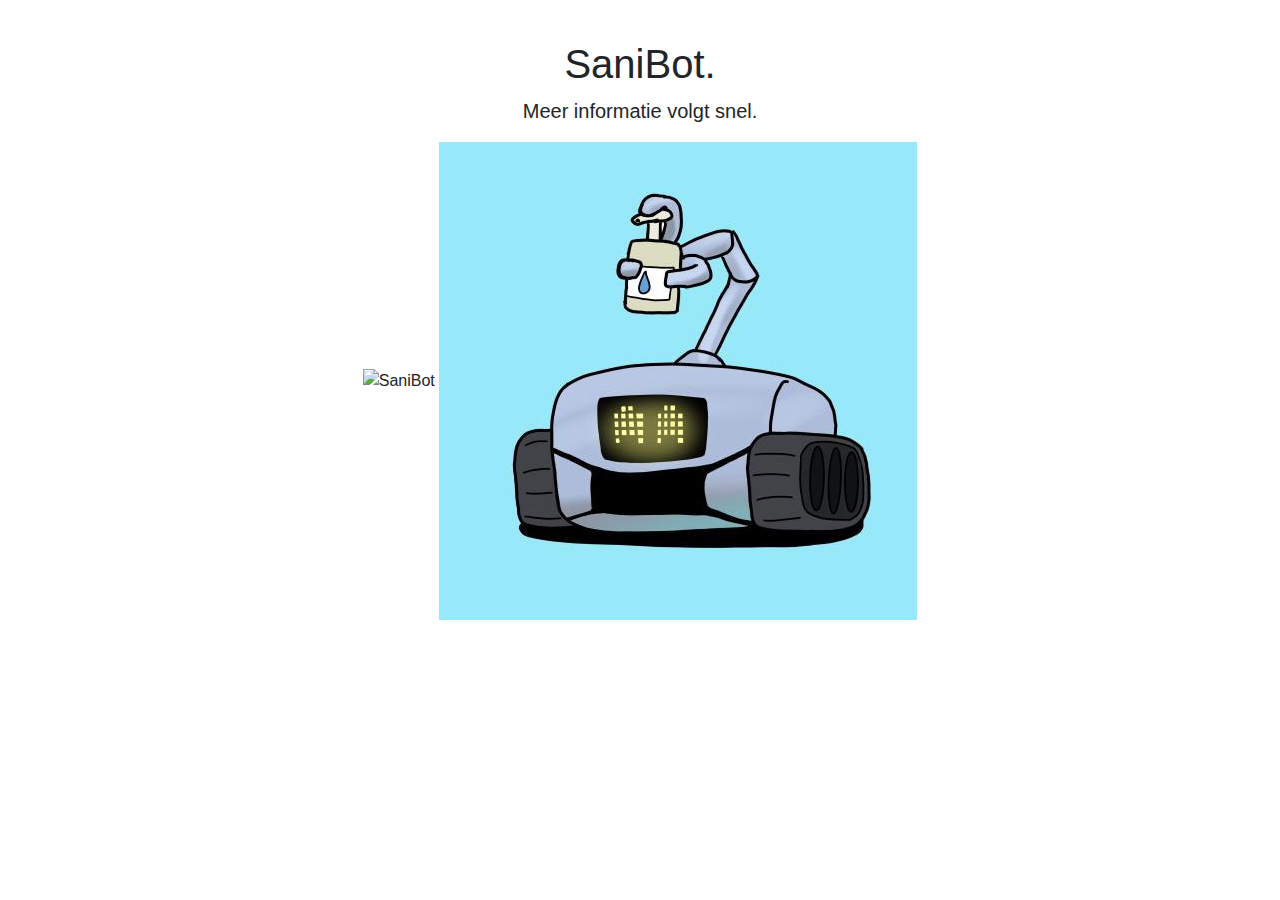
==== index.html @ 1c16d026 "Update index.html" ====
<!doctype html>
<html lang="en">
  <head>
    <meta charset="utf-8">
    <meta name="viewport" content="width=device-width, initial-scale=1, shrink-to-fit=no">
    <link rel="icon" href="sani.png">

    <title>SaniBot</title>
    
    <link href="https://cdn.jsdelivr.net/npm/bootstrap@4.6.0/dist/css/bootstrap.min.css" rel="stylesheet">

    <link href="style.css" rel="stylesheet">
  </head>

  <body class="text-center">

    <div class="cover-container d-flex h-100 p-3 mx-auto flex-column">

      <main role="main" class="inner cover">
      	<br>
        <h1 class="cover-heading">SaniBot.</h1>
        <p class="lead">Meer informatie volgt snel.</p>
        <img src="https://raw.githubusercontent.com/sanirobotics/sanirobotics.github.io/main/sani.png" alt="SaniBot" class="img-fluid" >
        <img src="sani.png" alt="SaniBot" class="img-fluid" >
      </main>
      
    </div>


    <!-- Bootstrap core JavaScript
    ================================================== -->
    <!-- Placed at the end of the document so the pages load faster -->
    <script src="https://code.jquery.com/jquery-3.2.1.slim.min.js" integrity="sha384-KJ3o2DKtIkvYIK3UENzmM7KCkRr/rE9/Qpg6aAZGJwFDMVNA/GpGFF93hXpG5KkN" crossorigin="anonymous"></script>
    <script src="https://cdnjs.cloudflare.com/ajax/libs/popper.js/2.9.2/umd/popper.min.js"></script>
    <script src="https://cdn.jsdelivr.net/npm/bootstrap@4.6.0/dist/js/bootstrap.min.js"></script>
  </body>
</html>
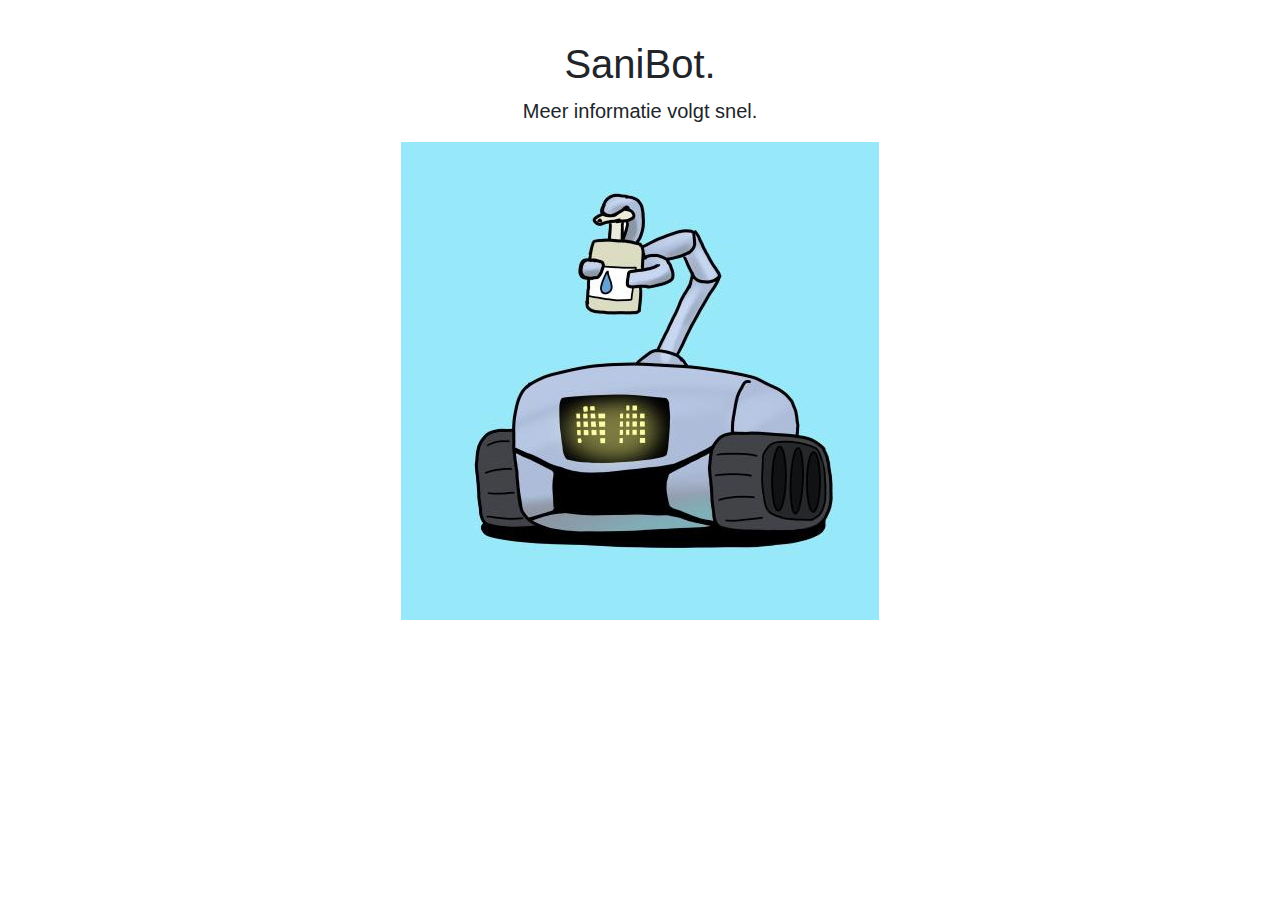
==== commit 36c90b6f: "Update index.html" ====
--- a/index.html
+++ b/index.html
@@ -20,7 +20,6 @@
       	<br>
         <h1 class="cover-heading">SaniBot.</h1>
         <p class="lead">Meer informatie volgt snel.</p>
-        <img src="https://raw.githubusercontent.com/sanirobotics/sanirobotics.github.io/main/sani.png" alt="SaniBot" class="img-fluid" >
         <img src="sani.png" alt="SaniBot" class="img-fluid" >
       </main>
       
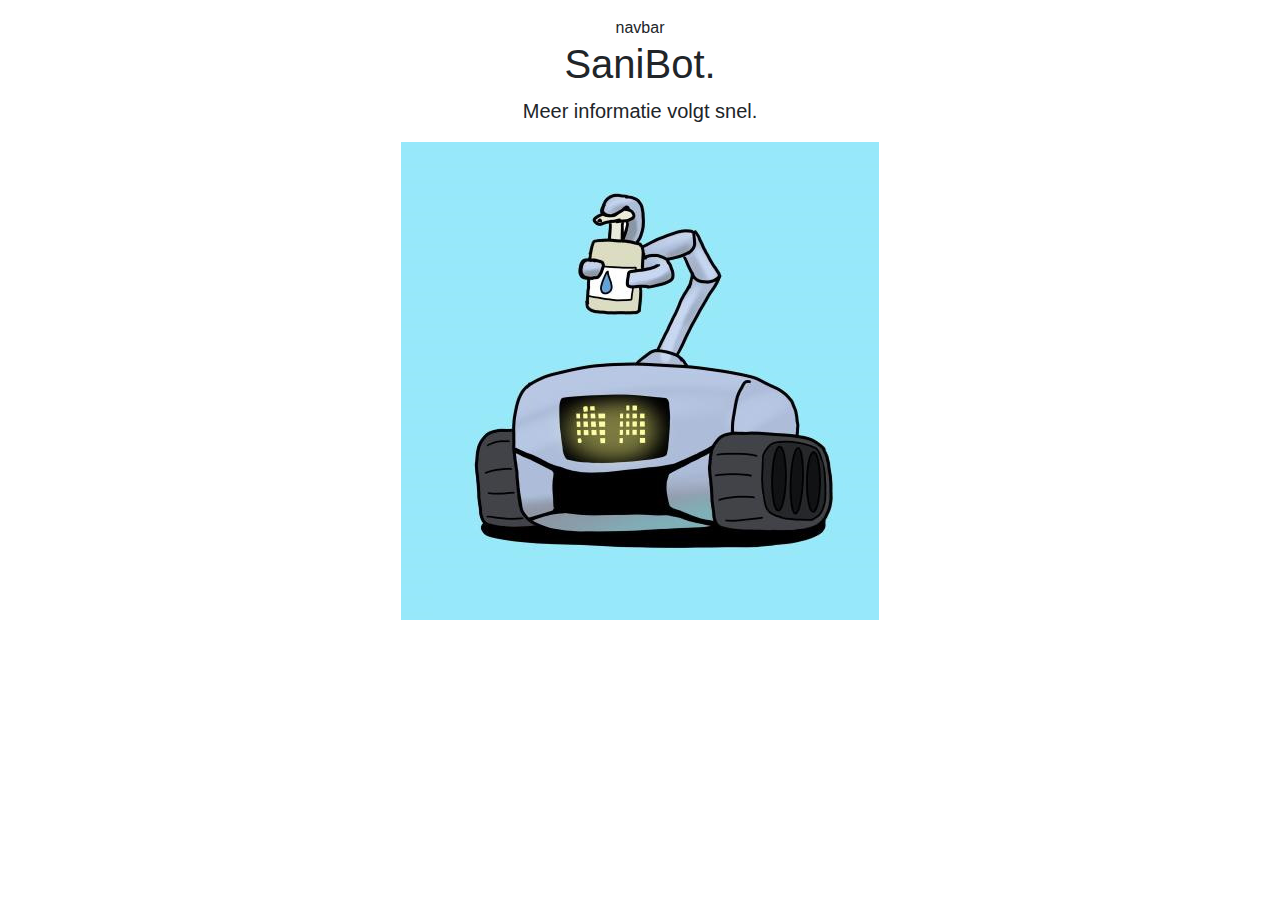
==== commit 6847170f: "Update index.html" ====
--- a/index.html
+++ b/index.html
@@ -17,6 +17,7 @@
     <div class="cover-container d-flex h-100 p-3 mx-auto flex-column">
 
       <main role="main" class="inner cover">
+        navbar
       	<br>
         <h1 class="cover-heading">SaniBot.</h1>
         <p class="lead">Meer informatie volgt snel.</p>
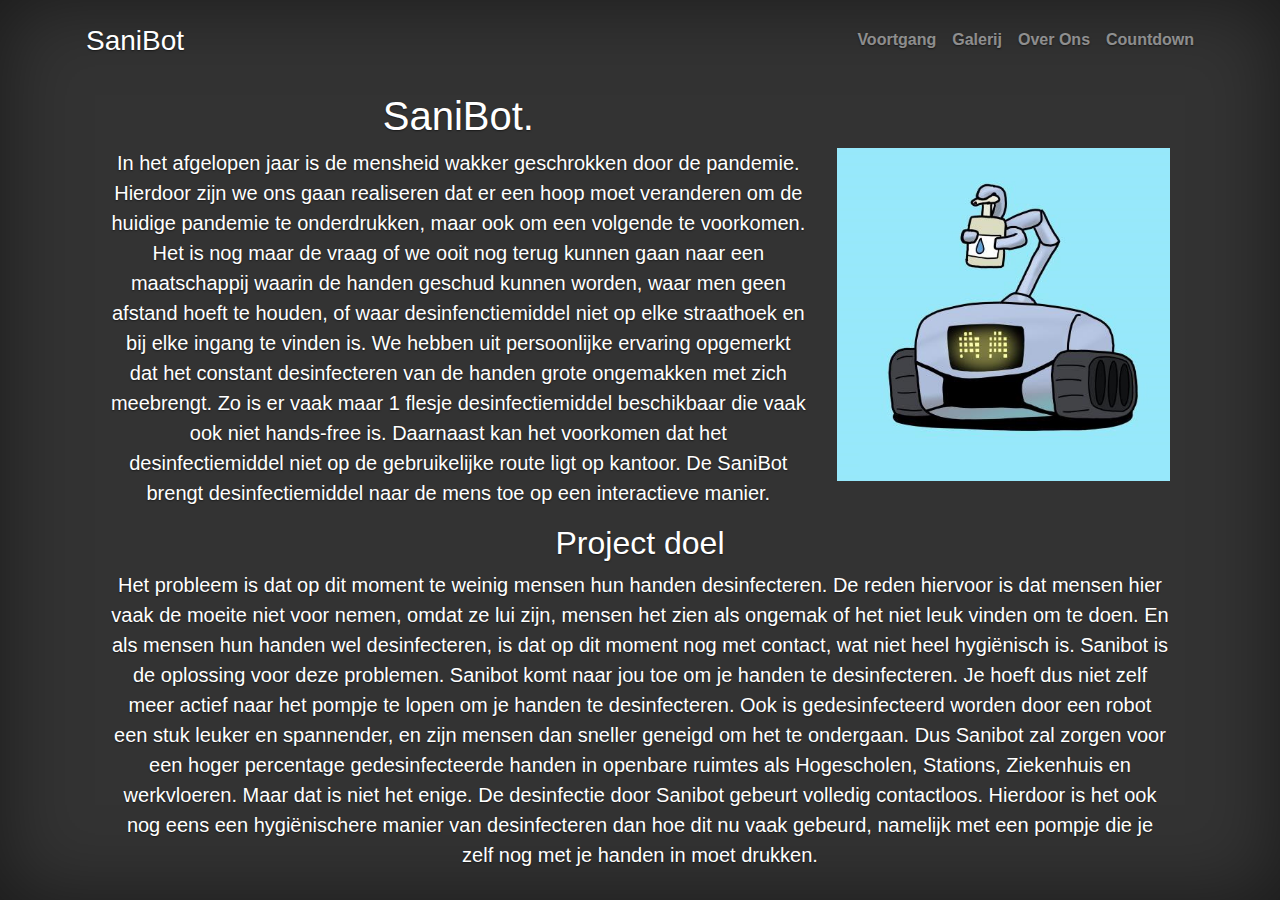
==== commit 5b3b3898: "Update index.html" ====
--- a/index.html
+++ b/index.html
@@ -1,10 +1,9 @@
 <!doctype html>
-<html lang="en">
+<html lang="nl">
   <head>
     <meta charset="utf-8">
     <meta name="viewport" content="width=device-width, initial-scale=1, shrink-to-fit=no">
     <link rel="icon" href="sani.png">
-
     <title>SaniBot</title>
     
     <link href="https://cdn.jsdelivr.net/npm/bootstrap@4.6.0/dist/css/bootstrap.min.css" rel="stylesheet">
@@ -14,22 +13,61 @@
 
   <body class="text-center">
 
-    <div class="cover-container d-flex h-100 p-3 mx-auto flex-column">
+    <div class="container-md d-flex h-100 p-3 mx-auto flex-column">
+		<header class="masthead mb-auto">
+			<div class="inner">
+				<h3><a class="masthead-brand" href="/">SaniBot</a></h3>
+			  <nav class="nav nav-masthead justify-content-center">
+				<a class="nav-link" href="/voortgang.html">Voortgang</a>
+				<a class="nav-link" href="/galerij.html">Galerij</a>
+				<a class="nav-link" href="/over-ons.html">Over Ons</a>
+				<a class="nav-link" href="/countdown.html">Countdown</a>
+			  </nav>
+			</div>
+		</header>
 
       <main role="main" class="inner cover">
-        navbar
-      	<br>
-        <h1 class="cover-heading">SaniBot.</h1>
-        <p class="lead">Meer informatie volgt snel.</p>
-        <img src="sani.png" alt="SaniBot" class="img-fluid" >
+	  
+		<div class="row">
+			<div class="col-md-8">
+				<h1 class="cover-heading">SaniBot.</h1>
+			</div>
+		</div>
+		<div class="row">
+			<div class="col-md-8">
+				<p class="lead">
+				In het afgelopen jaar is de mensheid wakker geschrokken door de pandemie. Hierdoor zijn we ons gaan realiseren dat er een hoop moet veranderen om de huidige pandemie te onderdrukken, maar ook om een volgende te voorkomen. Het is nog maar de vraag of we ooit nog terug kunnen gaan naar een maatschappij waarin de handen geschud kunnen worden, waar men geen afstand hoeft te houden, of waar desinfenctiemiddel niet op elke straathoek en bij elke ingang te vinden is. We hebben uit persoonlijke ervaring opgemerkt dat het constant desinfecteren van de handen grote ongemakken met zich meebrengt. Zo is er vaak maar 1 flesje desinfectiemiddel beschikbaar die vaak ook niet hands-free is. 
+				
+				Daarnaast kan het voorkomen dat het desinfectiemiddel niet op de gebruikelijke route ligt op kantoor. De SaniBot brengt desinfectiemiddel naar de mens toe op een interactieve manier.
+				</p>
+			</div>
+			
+			<div class="col-md-4">
+				<img src="sani.png" alt="SaniBot" class="img-fluid" >
+			</div>
+		</div>
+		
+		
+		<div class="row">
+			<div class="col-md-12">
+				<h2 class="cover-heading">Project doel</h2>
+			</div>
+		</div>
+		
+		<div class="row">
+			<div class="col-md-12">
+				<p class="lead">
+					Het probleem is dat op dit moment te weinig mensen hun handen desinfecteren. De reden hiervoor is dat mensen hier vaak de moeite niet voor nemen, omdat ze lui zijn, mensen het zien als ongemak of het niet leuk vinden om te doen. En als mensen hun handen wel desinfecteren, is dat op dit moment nog met contact, wat niet heel hygiënisch is. Sanibot is de oplossing voor deze problemen. Sanibot komt naar jou toe om je handen te desinfecteren. Je hoeft dus niet zelf meer actief naar het pompje te lopen om je handen te desinfecteren. Ook is gedesinfecteerd worden door een robot een stuk leuker en spannender, en zijn mensen dan sneller geneigd om het te ondergaan. Dus Sanibot zal zorgen voor een hoger percentage gedesinfecteerde handen in openbare ruimtes als Hogescholen, Stations, Ziekenhuis en werkvloeren. Maar dat is niet het enige. De desinfectie door Sanibot gebeurt volledig contactloos. Hierdoor is het ook nog eens een hygiënischere manier van desinfecteren dan hoe dit nu vaak gebeurd, namelijk met een pompje die je zelf nog met je handen in moet drukken. 
+				</p>
+			</div>
+		</div>
+		
+		
       </main>
       
     </div>
 
-
-    <!-- Bootstrap core JavaScript
-    ================================================== -->
-    <!-- Placed at the end of the document so the pages load faster -->
+	
     <script src="https://code.jquery.com/jquery-3.2.1.slim.min.js" integrity="sha384-KJ3o2DKtIkvYIK3UENzmM7KCkRr/rE9/Qpg6aAZGJwFDMVNA/GpGFF93hXpG5KkN" crossorigin="anonymous"></script>
     <script src="https://cdnjs.cloudflare.com/ajax/libs/popper.js/2.9.2/umd/popper.min.js"></script>
     <script src="https://cdn.jsdelivr.net/npm/bootstrap@4.6.0/dist/js/bootstrap.min.js"></script>
--- a/style.css
+++ b/style.css
@@ -0,0 +1,106 @@
+/*
+ * Globals
+ */
+
+/* Links */
+a,
+a:focus,
+a:hover {
+  color: #fff;
+}
+
+/* Custom default button */
+.btn-secondary,
+.btn-secondary:hover,
+.btn-secondary:focus {
+  color: #333;
+  text-shadow: none; /* Prevent inheritance from `body` */
+  background-color: #fff;
+  border: .05rem solid #fff;
+}
+
+
+/*
+ * Base structure
+ */
+
+html,
+body {
+  height: 100%;
+  background-color: #333;
+}
+
+body {
+  display: -ms-flexbox;
+  display: -webkit-box;
+  display: flex;
+  -ms-flex-pack: center;
+  -webkit-box-pack: center;
+  justify-content: center;
+  color: #fff;
+  text-shadow: 0 .05rem .1rem rgba(0, 0, 0, .5);
+  box-shadow: inset 0 0 5rem rgba(0, 0, 0, .5);
+}
+
+
+/*
+ * Header
+ */
+.masthead {
+  margin-bottom: 2rem !important;
+}
+
+.masthead-brand {
+  margin-bottom: 0;
+}
+
+.nav-masthead .nav-link {
+  padding: .25rem 0;
+  font-weight: 700;
+  color: rgba(255, 255, 255, .5);
+  background-color: transparent;
+  border-bottom: .25rem solid transparent;
+}
+
+.nav-masthead .nav-link:hover,
+.nav-masthead .nav-link:focus {
+  border-bottom-color: rgba(255, 255, 255, .25);
+}
+
+.nav-masthead .nav-link + .nav-link {
+  margin-left: 1rem;
+}
+
+.nav-masthead .active {
+  color: #fff;
+  border-bottom-color: #fff;
+}
+
+@media (min-width: 48em) {
+  .masthead-brand {
+    float: left;
+  }
+  .nav-masthead {
+    float: right;
+  }
+}
+
+
+/*
+ * Cover
+ */
+.cover {
+  padding: 0 1.5rem;
+}
+.cover .btn-lg {
+  padding: .75rem 1.25rem;
+  font-weight: 700;
+}
+
+
+/*
+ * Footer
+ */
+.mastfoot {
+  color: rgba(255, 255, 255, .5);
+}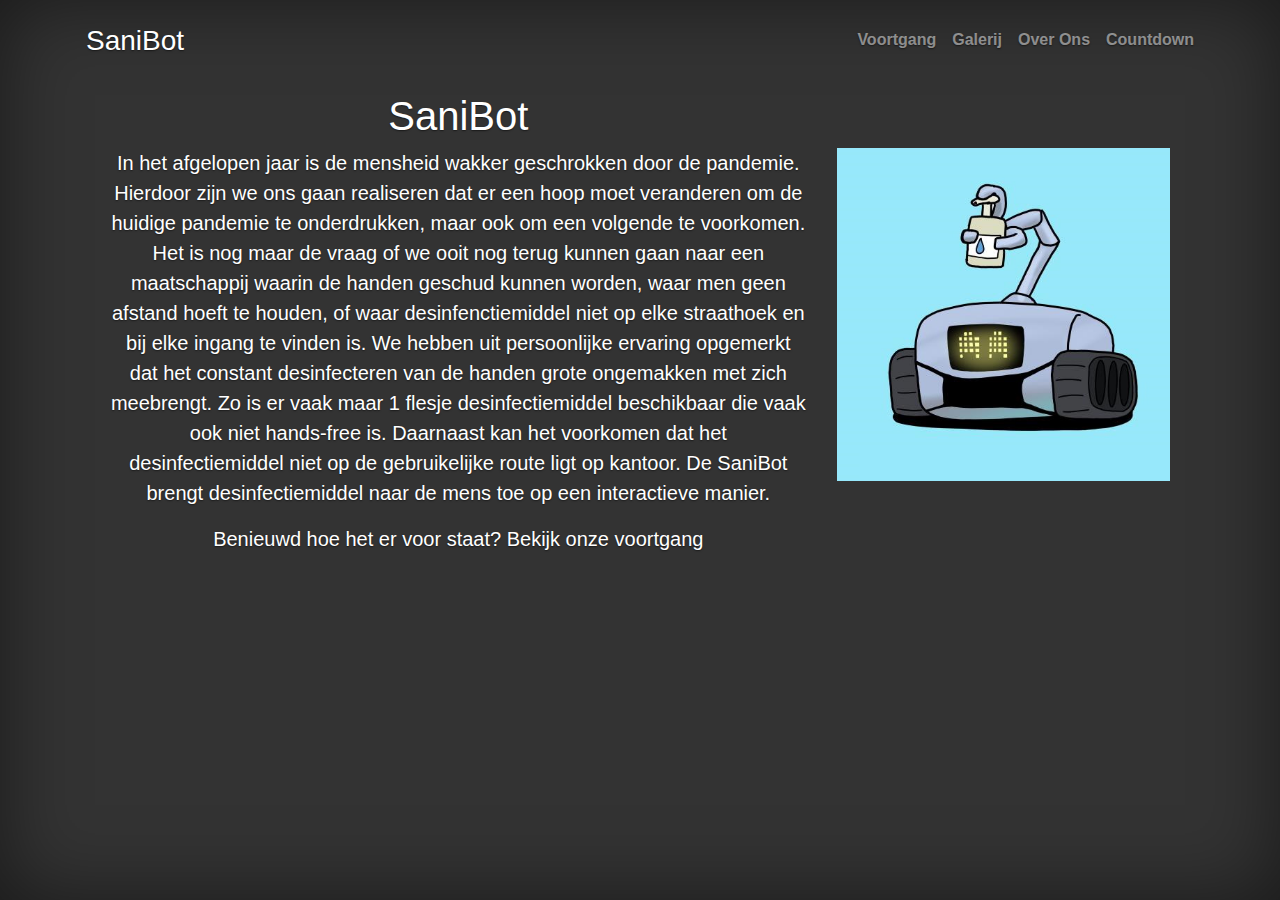
==== commit a88381f6: "Update index.html" ====
--- a/index.html
+++ b/index.html
@@ -30,7 +30,7 @@
 	  
 		<div class="row">
 			<div class="col-md-8">
-				<h1 class="cover-heading">SaniBot.</h1>
+				<h1 class="cover-heading">SaniBot</h1>
 			</div>
 		</div>
 		<div class="row">
@@ -40,26 +40,17 @@
 				
 				Daarnaast kan het voorkomen dat het desinfectiemiddel niet op de gebruikelijke route ligt op kantoor. De SaniBot brengt desinfectiemiddel naar de mens toe op een interactieve manier.
 				</p>
+				
+			<p class="lead center">
+				Benieuwd hoe het er voor staat? Bekijk onze <a href="/voortgang.html"><b>voortgang</b></a>
+			</p>
 			</div>
 			
 			<div class="col-md-4">
 				<img src="sani.png" alt="SaniBot" class="img-fluid" >
 			</div>
-		</div>
-		
-		
-		<div class="row">
-			<div class="col-md-12">
-				<h2 class="cover-heading">Project doel</h2>
-			</div>
-		</div>
-		
-		<div class="row">
-			<div class="col-md-12">
-				<p class="lead">
-					Het probleem is dat op dit moment te weinig mensen hun handen desinfecteren. De reden hiervoor is dat mensen hier vaak de moeite niet voor nemen, omdat ze lui zijn, mensen het zien als ongemak of het niet leuk vinden om te doen. En als mensen hun handen wel desinfecteren, is dat op dit moment nog met contact, wat niet heel hygiënisch is. Sanibot is de oplossing voor deze problemen. Sanibot komt naar jou toe om je handen te desinfecteren. Je hoeft dus niet zelf meer actief naar het pompje te lopen om je handen te desinfecteren. Ook is gedesinfecteerd worden door een robot een stuk leuker en spannender, en zijn mensen dan sneller geneigd om het te ondergaan. Dus Sanibot zal zorgen voor een hoger percentage gedesinfecteerde handen in openbare ruimtes als Hogescholen, Stations, Ziekenhuis en werkvloeren. Maar dat is niet het enige. De desinfectie door Sanibot gebeurt volledig contactloos. Hierdoor is het ook nog eens een hygiënischere manier van desinfecteren dan hoe dit nu vaak gebeurd, namelijk met een pompje die je zelf nog met je handen in moet drukken. 
-				</p>
-			</div>
+			
+			
 		</div>
 		
 		
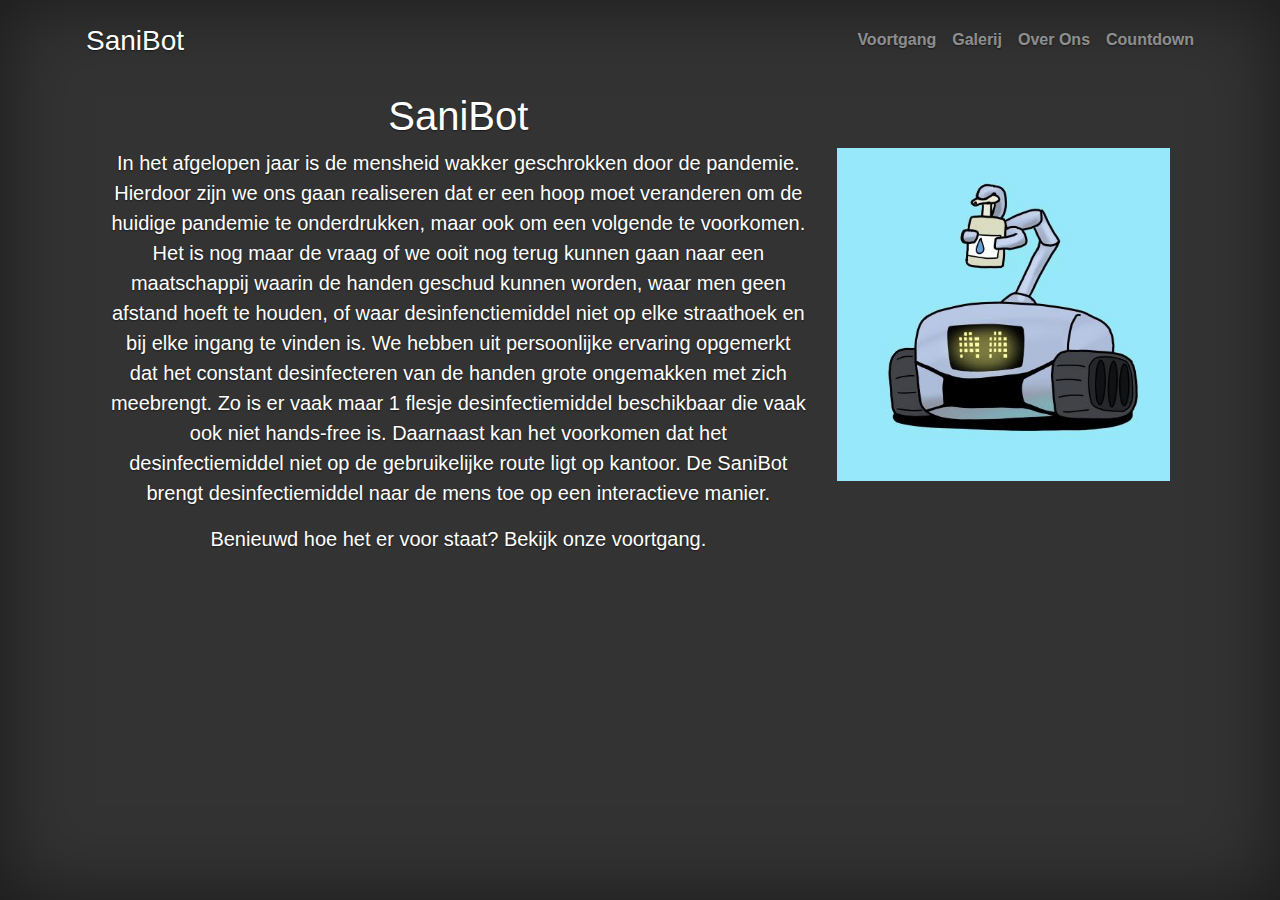
==== commit 4a990202: "Update index.html" ====
--- a/index.html
+++ b/index.html
@@ -42,7 +42,7 @@
 				</p>
 				
 			<p class="lead center">
-				Benieuwd hoe het er voor staat? Bekijk onze <a href="/voortgang.html"><b>voortgang</b></a>
+				Benieuwd hoe het er voor staat? Bekijk onze <a href="/voortgang.html"><b>voortgang</b></a>.
 			</p>
 			</div>
 			
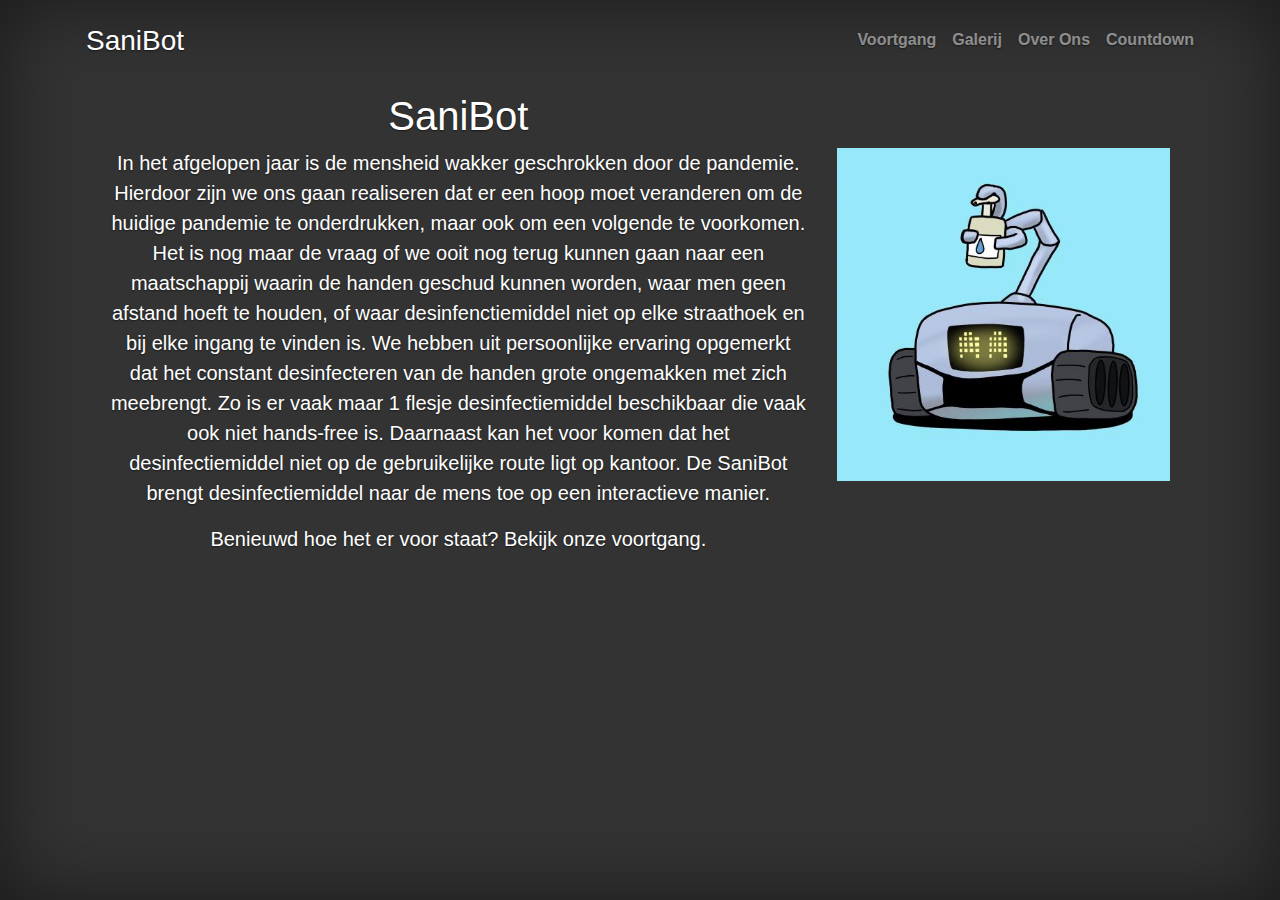
==== commit 7cc7f74f: "Update index.html" ====
--- a/index.html
+++ b/index.html
@@ -1,66 +1,66 @@
-<!doctype html>
-<html lang="nl">
-  <head>
-    <meta charset="utf-8">
-    <meta name="viewport" content="width=device-width, initial-scale=1, shrink-to-fit=no">
-    <link rel="icon" href="sani.png">
-    <title>SaniBot</title>
-    
-    <link href="https://cdn.jsdelivr.net/npm/bootstrap@4.6.0/dist/css/bootstrap.min.css" rel="stylesheet">
-
-    <link href="style.css" rel="stylesheet">
-  </head>
-
-  <body class="text-center">
-
-    <div class="container-md d-flex h-100 p-3 mx-auto flex-column">
-		<header class="masthead mb-auto">
-			<div class="inner">
-				<h3><a class="masthead-brand" href="/">SaniBot</a></h3>
-			  <nav class="nav nav-masthead justify-content-center">
-				<a class="nav-link" href="/voortgang.html">Voortgang</a>
-				<a class="nav-link" href="/galerij.html">Galerij</a>
-				<a class="nav-link" href="/over-ons.html">Over Ons</a>
-				<a class="nav-link" href="/countdown.html">Countdown</a>
-			  </nav>
-			</div>
-		</header>
-
-      <main role="main" class="inner cover">
-	  
-		<div class="row">
-			<div class="col-md-8">
-				<h1 class="cover-heading">SaniBot</h1>
-			</div>
-		</div>
-		<div class="row">
-			<div class="col-md-8">
-				<p class="lead">
-				In het afgelopen jaar is de mensheid wakker geschrokken door de pandemie. Hierdoor zijn we ons gaan realiseren dat er een hoop moet veranderen om de huidige pandemie te onderdrukken, maar ook om een volgende te voorkomen. Het is nog maar de vraag of we ooit nog terug kunnen gaan naar een maatschappij waarin de handen geschud kunnen worden, waar men geen afstand hoeft te houden, of waar desinfenctiemiddel niet op elke straathoek en bij elke ingang te vinden is. We hebben uit persoonlijke ervaring opgemerkt dat het constant desinfecteren van de handen grote ongemakken met zich meebrengt. Zo is er vaak maar 1 flesje desinfectiemiddel beschikbaar die vaak ook niet hands-free is. 
-				
-				Daarnaast kan het voorkomen dat het desinfectiemiddel niet op de gebruikelijke route ligt op kantoor. De SaniBot brengt desinfectiemiddel naar de mens toe op een interactieve manier.
-				</p>
-				
-			<p class="lead center">
-				Benieuwd hoe het er voor staat? Bekijk onze <a href="/voortgang.html"><b>voortgang</b></a>.
-			</p>
-			</div>
-			
-			<div class="col-md-4">
-				<img src="sani.png" alt="SaniBot" class="img-fluid" >
-			</div>
-			
-			
-		</div>
-		
-		
-      </main>
-      
-    </div>
-
-	
-    <script src="https://code.jquery.com/jquery-3.2.1.slim.min.js" integrity="sha384-KJ3o2DKtIkvYIK3UENzmM7KCkRr/rE9/Qpg6aAZGJwFDMVNA/GpGFF93hXpG5KkN" crossorigin="anonymous"></script>
-    <script src="https://cdnjs.cloudflare.com/ajax/libs/popper.js/2.9.2/umd/popper.min.js"></script>
-    <script src="https://cdn.jsdelivr.net/npm/bootstrap@4.6.0/dist/js/bootstrap.min.js"></script>
-  </body>
-</html>
+<!doctype html>
+<html lang="nl">
+  <head>
+    <meta charset="utf-8">
+    <meta name="viewport" content="width=device-width, initial-scale=1, shrink-to-fit=no">
+    <link rel="icon" href="sani.png">
+    <title>SaniBot</title>
+    
+    <link href="https://cdn.jsdelivr.net/npm/bootstrap@4.6.0/dist/css/bootstrap.min.css" rel="stylesheet">
+
+    <link href="style.css" rel="stylesheet">
+  </head>
+
+  <body class="text-center">
+
+    <div class="container-md d-flex h-100 p-3 mx-auto flex-column">
+		<header class="masthead mb-auto">
+			<div class="inner">
+				<h3><a class="masthead-brand" href="/">SaniBot</a></h3>
+			  <nav class="nav nav-masthead justify-content-center">
+				<a class="nav-link" href="/voortgang.html">Voortgang</a>
+				<a class="nav-link" href="/galerij.html">Galerij</a>
+				<a class="nav-link" href="/over-ons.html">Over Ons</a>
+				<a class="nav-link" href="/countdown.html">Countdown</a>
+			  </nav>
+			</div>
+		</header>
+
+      <main role="main" class="inner cover">
+	  
+		<div class="row">
+			<div class="col-md-8">
+				<h1 class="cover-heading">SaniBot</h1>
+			</div>
+		</div>
+		<div class="row">
+			<div class="col-md-8">
+				<p class="lead">
+				In het afgelopen jaar is de mensheid wakker geschrokken door de pandemie. Hierdoor zijn we ons gaan realiseren dat er een hoop moet veranderen om de huidige pandemie te onderdrukken, maar ook om een volgende te voorkomen. Het is nog maar de vraag of we ooit nog terug kunnen gaan naar een maatschappij waarin de handen geschud kunnen worden, waar men geen afstand hoeft te houden, of waar desinfenctiemiddel niet op elke straathoek en bij elke ingang te vinden is. We hebben uit persoonlijke ervaring opgemerkt dat het constant desinfecteren van de handen grote ongemakken met zich meebrengt. Zo is er vaak maar 1 flesje desinfectiemiddel beschikbaar die vaak ook niet hands-free is. 
+				
+				Daarnaast kan het voor komen dat het desinfectiemiddel niet op de gebruikelijke route ligt op kantoor. De SaniBot brengt desinfectiemiddel naar de mens toe op een interactieve manier.
+				</p>
+				
+			<p class="lead center">
+				Benieuwd hoe het er voor staat? Bekijk onze <a href="/voortgang.html"><b>voortgang</b></a>.
+			</p>
+			</div>
+			
+			<div class="col-md-4">
+				<img src="sani.png" alt="SaniBot" class="img-fluid" >
+			</div>
+			
+			
+		</div>
+		
+		
+      </main>
+      
+    </div>
+
+	
+    <script src="https://code.jquery.com/jquery-3.2.1.slim.min.js" integrity="sha384-KJ3o2DKtIkvYIK3UENzmM7KCkRr/rE9/Qpg6aAZGJwFDMVNA/GpGFF93hXpG5KkN" crossorigin="anonymous"></script>
+    <script src="https://cdnjs.cloudflare.com/ajax/libs/popper.js/2.9.2/umd/popper.min.js"></script>
+    <script src="https://cdn.jsdelivr.net/npm/bootstrap@4.6.0/dist/js/bootstrap.min.js"></script>
+  </body>
+</html>
--- a/style.css
+++ b/style.css
@@ -26,7 +26,7 @@
 
 html,
 body {
-  height: 100%;
+	height: 100%;
   background-color: #333;
 }
 
@@ -103,4 +103,133 @@
  */
 .mastfoot {
   color: rgba(255, 255, 255, .5);
+}
+
+
+
+
+
+
+.gal-container{
+	padding: 12px;
+}
+.gal-item{
+	overflow: hidden;
+	padding: 3px;
+}
+.gal-item .box{
+	height: 350px;
+	overflow: hidden;
+}
+.box img{
+	height: 100%;
+	width: 100%;
+	object-fit:cover;
+	-o-object-fit:cover;
+}
+.gal-item a:focus{
+	outline: none;
+}
+.gal-item a:after{
+	content:"\e003";
+	font-family: 'Glyphicons Halflings';
+	opacity: 0;
+	background-color: rgba(0, 0, 0, 0.75);
+	position: absolute;
+	right: 3px;
+	left: 3px;
+	top: 3px;
+	bottom: 3px;
+	text-align: center;
+    line-height: 350px;
+    font-size: 30px;
+    color: #fff;
+    -webkit-transition: all 0.5s ease-in-out 0s;
+    -moz-transition: all 0.5s ease-in-out 0s;
+    transition: all 0.5s ease-in-out 0s;
+}
+.gal-item a:hover:after{
+	opacity: 1;
+}
+.modal-open .gal-container .modal{
+	background-color: rgba(0,0,0,0.4);
+}
+.modal-open .gal-item .modal-body{
+	padding: 0px;
+}
+.modal-open .gal-item button.close{
+    position: absolute;
+    width: 25px;
+    height: 25px;
+    background-color: #000;
+    opacity: 1;
+    color: #fff;
+    z-index: 999;
+    right: -12px;
+    top: -12px;
+    border-radius: 50%;
+    font-size: 15px;
+    border: 2px solid #fff;
+    line-height: 25px;
+    -webkit-box-shadow: 0 0 1px 1px rgba(0,0,0,0.35);
+	box-shadow: 0 0 1px 1px rgba(0,0,0,0.35);
+}
+.modal-open .gal-item button.close:focus{
+	outline: none;
+}
+.modal-open .gal-item button.close span{
+	position: relative;
+	top: -3px;
+	font-weight: lighter;
+	text-shadow:none;
+}
+.gal-container .modal-dialogue{
+	width: 80%;
+}
+.gal-container .description{
+	position: relative;
+	height: 40px;
+	top: -40px;
+	padding: 10px 25px;
+	background-color: rgba(0,0,0,0.5);
+	color: #fff;
+	text-align: left;
+}
+.gal-container .description h4{
+	margin:0px;
+	font-size: 15px;
+	font-weight: 300;
+	line-height: 20px;
+}
+.gal-container .modal.fade .modal-dialog {
+    -webkit-transform: scale(0.1);
+    -moz-transform: scale(0.1);
+    -ms-transform: scale(0.1);
+    transform: scale(0.1);
+    top: 100px;
+    opacity: 0;
+    -webkit-transition: all 0.3s;
+    -moz-transition: all 0.3s;
+    transition: all 0.3s;
+}
+
+.gal-container .modal.fade.in .modal-dialog {
+    -webkit-transform: scale(1);
+    -moz-transform: scale(1);
+    -ms-transform: scale(1);
+    transform: scale(1);
+    -webkit-transform: translate3d(0, -100px, 0);
+    transform: translate3d(0, -100px, 0);
+    opacity: 1;
+}
+@media (min-width: 768px) {
+.gal-container .modal-dialog {
+    width: 55%;
+    margin: 50 auto;
+}
+}
+@media (max-width: 768px) {
+    .gal-container .modal-content{
+        height:250px;
+    }
 }